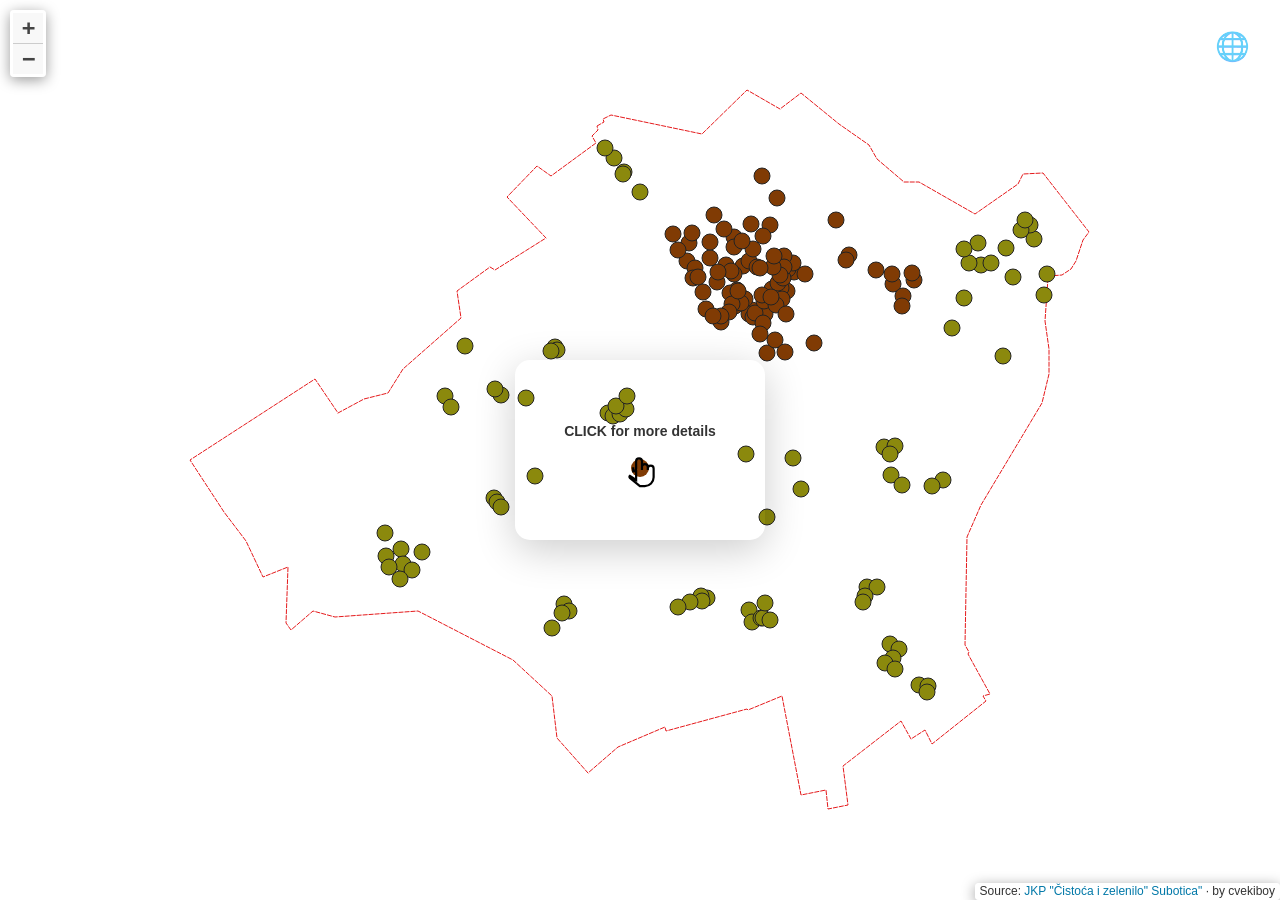
==== en/index.html @ b94af1bd "languages" ====
<!doctype html>
<html lang="en">
    <head>
        <meta charset="utf-8">
        <meta http-equiv="X-UA-Compatible" content="IE=edge">
        <meta name="viewport" content="initial-scale=1,user-scalable=no,maximum-scale=1,width=device-width">
        <meta name="mobile-web-app-capable" content="yes">
        <meta name="apple-mobile-web-app-capable" content="yes">
        <link rel="stylesheet" href="css/leaflet.css">
        <link rel="stylesheet" href="css/L.Control.Layers.Tree.css">
        <link rel="stylesheet" href="css/qgis2web.css">
        <link rel="stylesheet" href="css/fontawesome-all.min.css">
        <link rel="stylesheet" href="css/leaflet.photon.css">
        <link rel="stylesheet" href="css/popup.css">
        <link rel="stylesheet" href="css/languages.css">
        <link rel="icon" type="image/png" href="/images/favicon-96x96.png" sizes="96x96" />
        <link rel="icon" type="image/svg+xml" href="/images/favicon.svg" />
        <link rel="shortcut icon" href="/images/favicon.ico" />
        <link rel="apple-touch-icon" sizes="180x180" href="/images/apple-touch-icon.png" />
        <link rel="manifest" href="/images/site.webmanifest" />
        <style>
        html, body, #map {
            width: 100%;
            height: 100%;
            padding: 0;
            margin: 0;
        }
        </style>
        <title>Bulky waste removal plan in the territory of the municipality of Subotica</title>
    </head>
    <body>
        <!-- LANGUAGE-POPUP -->
        <script src="js/languages.js"></script>
        <div class="flag-sidebar">
          <button class="toggle-btn" onclick="toggleMenu()">🌐</button>
          <div class="menu-content" id="flagMenu">
            <!-- cirilica -->
            <a href="./" class="flag-item">
              <span class="country-text">Ћирили</span>
              <img src="images/rs.svg" alt="СР">
            </a>
            <!-- madjarski -->
            <a href="hu/" class="flag-item">
              <span class="country-text">Magyar</span>
              <img src="images/hu.svg" alt="HU">
            </a>
            <!-- madjarski -->
            <a href="hu/" class="flag-item">
              <span class="country-text">Magyar</span>
              <img src="images/hu.svg" alt="HU">
            </a>
          </div>
        </div>
        <div id="popup">
          <span class="popup-text">CLICK for more details</span>
          <div class="dot">
            <!-- Hand is now nested in dot for easier alignment -->
            <svg class="hand-icon" viewBox="0 0 24 24" fill="none" stroke="black" stroke-width="1.5">
              <path d="M9 10V5C9 3.9 9.9 3 11 3C12.1 3 13 3.9 13 5V11M9 10C9 11.1 8.1 12 7 12V9M13 11V9C13 7.9 13.9 7 15 7C16.1 7 17 7.9 17 9V11M17 11V10C17 8.9 17.9 8 19 8C20.1 8 21 8.9 21 10V16C21 19.3 18.3 22 15 22H11.6L4.7 16.4C4.3 16 4.3 15.3 4.7 15L9 17.8V11" />
            </svg>
          </div>
        </div>
        <script>
          window.addEventListener('click', () => {
            document.getElementById('popup')?.classList.add('hidden');
          }, { once: true });
        </script>
        <div id="map">
        </div>
        <script src="js/qgis2web_expressions.js"></script>
        <script src="js/leaflet.js"></script>
        <script src="js/L.Control.Layers.Tree.js"></script>
        <script src="js/leaflet.rotatedMarker.js"></script>
        <script src="js/leaflet.pattern.js"></script>
        <script src="js/leaflet-hash.js"></script>
        <script src="js/Autolinker.min.js"></script>
        <script src="js/rbush.min.js"></script>
        <script src="js/labelgun.min.js"></script>
        <script src="js/labels.js"></script>
        <script src="js/leaflet.photon.js"></script>
        <script src="data/subotica_teritorija_1.js"></script>
        <script src="data/kabasti_Gradske_MZ_lat_2.js"></script>
        <script src="data/kabasti_Prigradske_MZ_lat_3.js"></script>
        <script>
        var map = L.map('map', {
            zoomControl:false, maxZoom:28, minZoom:1
        })
        var hash = new L.Hash(map);
        map.attributionControl.setPrefix('Source: <a href="https://www.cistoca-su.co.rs/" target="_blank">JKP "Čistoća i zelenilo" Subotica"</a> &middot; by cvekiboy');
        var autolinker = new Autolinker({truncate: {length: 30, location: 'smart'}});
        // remove popup's row if "visible-with-data"
        function removeEmptyRowsFromPopupContent(content, feature) {
         var tempDiv = document.createElement('div');
         tempDiv.innerHTML = content;
         var rows = tempDiv.querySelectorAll('tr');
         for (var i = 0; i < rows.length; i++) {
             var td = rows[i].querySelector('td.visible-with-data');
             var key = td ? td.id : '';
             if (td && td.classList.contains('visible-with-data') && feature.properties[key] == null) {
                 rows[i].parentNode.removeChild(rows[i]);
             }
         }
         return tempDiv.innerHTML;
        }
        // modify popup if contains media
        function addClassToPopupIfMedia(content, popup) {
            var tempDiv = document.createElement('div');
            tempDiv.innerHTML = content;
            var imgTd = tempDiv.querySelector('td img');
            if (imgTd) {
                var src = imgTd.getAttribute('src');
                if (/\.(jpg|jpeg|png|gif|bmp|webp|avif)$/i.test(src)) {
                    popup._contentNode.classList.add('media');
                    setTimeout(function() {
                        popup.update();
                    }, 10);
                } else if (/\.(mp3|wav|ogg|aac)$/i.test(src)) {
                    var audio = document.createElement('audio');
                    audio.controls = true;
                    audio.src = src;
                    imgTd.parentNode.replaceChild(audio, imgTd);
                    popup._contentNode.classList.add('media');
                    setTimeout(function() {
                        popup.setContent(tempDiv.innerHTML);
                        popup.update();
                    }, 10);
                } else if (/\.(mp4|webm|ogg|mov)$/i.test(src)) {
                    var video = document.createElement('video');
                    video.controls = true;
                    video.src = src;
                    video.style.width = "400px";
                    video.style.height = "300px";
                    video.style.maxHeight = "60vh";
                    video.style.maxWidth = "60vw";
                    imgTd.parentNode.replaceChild(video, imgTd);
                    popup._contentNode.classList.add('media');
                    // Aggiorna il popup quando il video carica i metadati
                    video.addEventListener('loadedmetadata', function() {
                        popup.update();
                    });
                    setTimeout(function() {
                        popup.setContent(tempDiv.innerHTML);
                        popup.update();
                    }, 10);
                } else {
                    popup._contentNode.classList.remove('media');
                }
            } else {
                popup._contentNode.classList.remove('media');
            }
        }
        var zoomControl = L.control.zoom({
            position: 'topleft'
        }).addTo(map);
        var bounds_group = new L.featureGroup([]);
        function setBounds() {
            if (bounds_group.getLayers().length) {
                map.fitBounds(bounds_group.getBounds());
            }
        }
        map.createPane('pane_OpenStreetMap_0');
        map.getPane('pane_OpenStreetMap_0').style.zIndex = 400;
        var layer_OpenStreetMap_0 = L.tileLayer('https://tile.openstreetmap.org/{z}/{x}/{y}.png', {
            pane: 'pane_OpenStreetMap_0',
            opacity: 1.0,
            attribution: '',
            minZoom: 1,
            maxZoom: 28,
            minNativeZoom: 0,
            maxNativeZoom: 19
        });
        layer_OpenStreetMap_0;
        map.addLayer(layer_OpenStreetMap_0);
        function pop_subotica_teritorija_1(feature, layer) {
            var popupContent = '<table>\
                    <tr>\
                        <td colspan="2">' + (feature.properties['id'] !== null ? autolinker.link(String(feature.properties['id']).replace(/'/g, '\'').toLocaleString()) : '') + '</td>\
                    </tr>\
                </table>';
            var content = removeEmptyRowsFromPopupContent(popupContent, feature);
			layer.on('popupopen', function(e) {
				addClassToPopupIfMedia(content, e.popup);
			});
			layer.bindPopup(content, { maxHeight: 400 });
        }

        function style_subotica_teritorija_1_0() {
            return {
                pane: 'pane_subotica_teritorija_1',
                opacity: 1,
                color: 'rgba(228,26,28,1.0)',
                dashArray: '4.0,2.0',
                lineCap: 'square',
                lineJoin: 'bevel',
                weight: 1.0,
                fillOpacity: 0,
                interactive: false,
            }
        }
        map.createPane('pane_subotica_teritorija_1');
        map.getPane('pane_subotica_teritorija_1').style.zIndex = 401;
        map.getPane('pane_subotica_teritorija_1').style['mix-blend-mode'] = 'normal';
        var layer_subotica_teritorija_1 = new L.geoJson(json_subotica_teritorija_1, {
            attribution: '',
            interactive: false,
            dataVar: 'json_subotica_teritorija_1',
            layerName: 'layer_subotica_teritorija_1',
            pane: 'pane_subotica_teritorija_1',
            onEachFeature: pop_subotica_teritorija_1,
            style: style_subotica_teritorija_1_0,
        });
        bounds_group.addLayer(layer_subotica_teritorija_1);
        map.addLayer(layer_subotica_teritorija_1);
        function pop_kabasti_Gradske_MZ_lat_2(feature, layer) {
            var popupContent = '<table>\
                    <tr>\
                        <th scope="row">Mesna zajednica</th>\
                        <td class="visible-with-data" id="Mesna zajednica">' + (feature.properties['Mesna zajednica'] !== null ? autolinker.link(String(feature.properties['Mesna zajednica']).replace(/'/g, '\'').toLocaleString()) : '') + '</td>\
                    </tr>\
                    <tr>\
                        <th scope="row">Pozicija</th>\
                        <td class="visible-with-data" id="Pozicija">' + (feature.properties['Pozicija'] !== null ? autolinker.link(String(feature.properties['Pozicija']).replace(/'/g, '\'').toLocaleString()) : '') + '</td>\
                    </tr>\
                    <tr>\
                        <th scope="row">Datum od</th>\
                        <td class="visible-with-data" id="Datum od"><strong>' + (feature.properties['Datum od'] !== null ? autolinker.link(String(feature.properties['Datum od']).replace(/'/g, '\'').toLocaleString()) : '') + '</strong></td>\
                    </tr>\
                    <tr>\
                        <th scope="row">Datum do</th>\
                        <td class="visible-with-data" id="Datum do"><strong>' + (feature.properties['Datum do'] !== null ? autolinker.link(String(feature.properties['Datum do']).replace(/'/g, '\'').toLocaleString()) : '') + '</strong></td>\
                    </tr>\
                </table>';
            var content = removeEmptyRowsFromPopupContent(popupContent, feature);
			layer.on('popupopen', function(e) {
				addClassToPopupIfMedia(content, e.popup);
			});
			layer.bindPopup(content, { maxHeight: 400 });
        }

        function style_kabasti_Gradske_MZ_lat_2_0() {
            return {
                pane: 'pane_kabasti_Gradske_MZ_lat_2',
                radius: 8.0,
                opacity: 1,
                color: 'rgba(35,35,35,1.0)',
                dashArray: '',
                lineCap: 'butt',
                lineJoin: 'miter',
                weight: 1,
                fill: true,
                fillOpacity: 1,
                fillColor: 'rgba(128,59,4,1.0)',
                interactive: true,
            }
        }
        map.createPane('pane_kabasti_Gradske_MZ_lat_2');
        map.getPane('pane_kabasti_Gradske_MZ_lat_2').style.zIndex = 402;
        map.getPane('pane_kabasti_Gradske_MZ_lat_2').style['mix-blend-mode'] = 'normal';
        var layer_kabasti_Gradske_MZ_lat_2 = new L.geoJson(json_kabasti_Gradske_MZ_lat_2, {
            attribution: '',
            interactive: true,
            dataVar: 'json_kabasti_Gradske_MZ_lat_2',
            layerName: 'layer_kabasti_Gradske_MZ_lat_2',
            pane: 'pane_kabasti_Gradske_MZ_lat_2',
            onEachFeature: pop_kabasti_Gradske_MZ_lat_2,
            pointToLayer: function (feature, latlng) {
                var context = {
                    feature: feature,
                    variables: {}
                };
                return L.circleMarker(latlng, style_kabasti_Gradske_MZ_lat_2_0(feature));
            },
        });
        bounds_group.addLayer(layer_kabasti_Gradske_MZ_lat_2);
        map.addLayer(layer_kabasti_Gradske_MZ_lat_2);
        function pop_kabasti_Prigradske_MZ_lat_3(feature, layer) {
            var popupContent = '<table>\
                    <tr>\
                        <th scope="row">Mesna zajednica</th>\
                        <td class="visible-with-data" id="Mesna zajednica">' + (feature.properties['Mesna zajednica'] !== null ? autolinker.link(String(feature.properties['Mesna zajednica']).replace(/'/g, '\'').toLocaleString()) : '') + '</td>\
                    </tr>\
                    <tr>\
                        <th scope="row">Pozicija</th>\
                        <td class="visible-with-data" id="Pozicija">' + (feature.properties['Pozicija'] !== null ? autolinker.link(String(feature.properties['Pozicija']).replace(/'/g, '\'').toLocaleString()) : '') + '</td>\
                    </tr>\
                    <tr>\
                        <th scope="row">Datum od</th>\
                        <td class="visible-with-data" id="Datum od"><strong>' + (feature.properties['Datum od'] !== null ? autolinker.link(String(feature.properties['Datum od']).replace(/'/g, '\'').toLocaleString()) : '') + '</strong></td>\
                    </tr>\
                    <tr>\
                        <th scope="row">Datum do</th>\
                        <td class="visible-with-data" id="Datum do"><strong>' + (feature.properties['Datum do'] !== null ? autolinker.link(String(feature.properties['Datum do']).replace(/'/g, '\'').toLocaleString()) : '') + '</strong></td>\
                    </tr>\
                </table>';
            var content = removeEmptyRowsFromPopupContent(popupContent, feature);
			layer.on('popupopen', function(e) {
				addClassToPopupIfMedia(content, e.popup);
			});
			layer.bindPopup(content, { maxHeight: 400 });
        }

        function style_kabasti_Prigradske_MZ_lat_3_0() {
            return {
                pane: 'pane_kabasti_Prigradske_MZ_lat_3',
                radius: 8.0,
                opacity: 1,
                color: 'rgba(35,35,35,1.0)',
                dashArray: '',
                lineCap: 'butt',
                lineJoin: 'miter',
                weight: 1,
                fill: true,
                fillOpacity: 1,
                fillColor: 'rgba(139,137,13,1.0)',
                interactive: true,
            }
        }
        map.createPane('pane_kabasti_Prigradske_MZ_lat_3');
        map.getPane('pane_kabasti_Prigradske_MZ_lat_3').style.zIndex = 403;
        map.getPane('pane_kabasti_Prigradske_MZ_lat_3').style['mix-blend-mode'] = 'normal';
        var layer_kabasti_Prigradske_MZ_lat_3 = new L.geoJson(json_kabasti_Prigradske_MZ_lat_3, {
            attribution: '',
            interactive: true,
            dataVar: 'json_kabasti_Prigradske_MZ_lat_3',
            layerName: 'layer_kabasti_Prigradske_MZ_lat_3',
            pane: 'pane_kabasti_Prigradske_MZ_lat_3',
            onEachFeature: pop_kabasti_Prigradske_MZ_lat_3,
            pointToLayer: function (feature, latlng) {
                var context = {
                    feature: feature,
                    variables: {}
                };
                return L.circleMarker(latlng, style_kabasti_Prigradske_MZ_lat_3_0(feature));
            },
        });
        bounds_group.addLayer(layer_kabasti_Prigradske_MZ_lat_3);
        map.addLayer(layer_kabasti_Prigradske_MZ_lat_3);
        setBounds();
        resetLabels([layer_kabasti_Gradske_MZ_lat_2]);
        map.on("zoomend", function(){
            resetLabels([layer_kabasti_Gradske_MZ_lat_2]);
        });
        map.on("layeradd", function(){
            resetLabels([layer_kabasti_Gradske_MZ_lat_2]);
        });
        map.on("layerremove", function(){
            resetLabels([layer_kabasti_Gradske_MZ_lat_2]);
        });
        </script>        
    </body>
</html>
---- en/css/leaflet.css ----
/* required styles */

.leaflet-pane,
.leaflet-tile,
.leaflet-marker-icon,
.leaflet-marker-shadow,
.leaflet-tile-container,
.leaflet-pane > svg,
.leaflet-pane > canvas,
.leaflet-zoom-box,
.leaflet-image-layer,
.leaflet-layer {
	position: absolute;
	left: 0;
	top: 0;
	}
.leaflet-container {
	overflow: hidden;
	}
.leaflet-tile,
.leaflet-marker-icon,
.leaflet-marker-shadow {
	-webkit-user-select: none;
	   -moz-user-select: none;
	        user-select: none;
	  -webkit-user-drag: none;
	}
/* Prevents IE11 from highlighting tiles in blue */
.leaflet-tile::selection {
	background: transparent;
}
/* Safari renders non-retina tile on retina better with this, but Chrome is worse */
.leaflet-safari .leaflet-tile {
	image-rendering: -webkit-optimize-contrast;
	}
/* hack that prevents hw layers "stretching" when loading new tiles */
.leaflet-safari .leaflet-tile-container {
	width: 1600px;
	height: 1600px;
	-webkit-transform-origin: 0 0;
	}
.leaflet-marker-icon,
.leaflet-marker-shadow {
	display: block;
	}
/* .leaflet-container svg: reset svg max-width decleration shipped in Joomla! (joomla.org) 3.x */
/* .leaflet-container img: map is broken in FF if you have max-width: 100% on tiles */
.leaflet-container .leaflet-overlay-pane svg {
	max-width: none !important;
	max-height: none !important;
	}
.leaflet-container .leaflet-marker-pane img,
.leaflet-container .leaflet-shadow-pane img,
.leaflet-container .leaflet-tile-pane img,
.leaflet-container img.leaflet-image-layer,
.leaflet-container .leaflet-tile {
	max-width: none !important;
	max-height: none !important;
	width: auto;
	padding: 0;
	}

.leaflet-container img.leaflet-tile {
	/* See: https://bugs.chromium.org/p/chromium/issues/detail?id=600120 */
	mix-blend-mode: plus-lighter;
}

.leaflet-container.leaflet-touch-zoom {
	-ms-touch-action: pan-x pan-y;
	touch-action: pan-x pan-y;
	}
.leaflet-container.leaflet-touch-drag {
	-ms-touch-action: pinch-zoom;
	/* Fallback for FF which doesn't support pinch-zoom */
	touch-action: none;
	touch-action: pinch-zoom;
}
.leaflet-container.leaflet-touch-drag.leaflet-touch-zoom {
	-ms-touch-action: none;
	touch-action: none;
}
.leaflet-container {
	-webkit-tap-highlight-color: transparent;
}
.leaflet-container a {
	-webkit-tap-highlight-color: rgba(51, 181, 229, 0.4);
}
.leaflet-tile {
	filter: inherit;
	visibility: hidden;
	}
.leaflet-tile-loaded {
	visibility: inherit;
	}
.leaflet-zoom-box {
	width: 0;
	height: 0;
	-moz-box-sizing: border-box;
	     box-sizing: border-box;
	z-index: 800;
	}
/* workaround for https://bugzilla.mozilla.org/show_bug.cgi?id=888319 */
.leaflet-overlay-pane svg {
	-moz-user-select: none;
	}

.leaflet-pane         { z-index: 400; }

.leaflet-tile-pane    { z-index: 200; }
.leaflet-overlay-pane { z-index: 400; }
.leaflet-shadow-pane  { z-index: 500; }
.leaflet-marker-pane  { z-index: 600; }
.leaflet-tooltip-pane   { z-index: 650; }
.leaflet-popup-pane   { z-index: 700; }

.leaflet-map-pane canvas { z-index: 100; }
.leaflet-map-pane svg    { z-index: 200; }

.leaflet-vml-shape {
	width: 1px;
	height: 1px;
	}
.lvml {
	behavior: url(#default#VML);
	display: inline-block;
	position: absolute;
	}


/* control positioning */

.leaflet-control {
	position: relative;
	z-index: 800;
	pointer-events: visiblePainted; /* IE 9-10 doesn't have auto */
	pointer-events: auto;
	}
.leaflet-top,
.leaflet-bottom {
	position: absolute;
	z-index: 1000;
	pointer-events: none;
	}
.leaflet-top {
	top: 0;
	}
.leaflet-right {
	right: 0;
	}
.leaflet-bottom {
	bottom: 0;
	}
.leaflet-left {
	left: 0;
	}
.leaflet-control {
	float: left;
	clear: both;
	}
.leaflet-right .leaflet-control {
	float: right;
	}
.leaflet-top .leaflet-control {
	margin-top: 10px;
	}
.leaflet-bottom .leaflet-control {
	margin-bottom: 10px;
	}
.leaflet-left .leaflet-control {
	margin-left: 10px;
	}
.leaflet-right .leaflet-control {
	margin-right: 10px;
	}


/* zoom and fade animations */

.leaflet-fade-anim .leaflet-popup {
	opacity: 0;
	-webkit-transition: opacity 0.2s linear;
	   -moz-transition: opacity 0.2s linear;
	        transition: opacity 0.2s linear;
	}
.leaflet-fade-anim .leaflet-map-pane .leaflet-popup {
	opacity: 1;
	}
.leaflet-zoom-animated {
	-webkit-transform-origin: 0 0;
	    -ms-transform-origin: 0 0;
	        transform-origin: 0 0;
	}
svg.leaflet-zoom-animated {
	will-change: transform;
}

.leaflet-zoom-anim .leaflet-zoom-animated {
	-webkit-transition: -webkit-transform 0.25s cubic-bezier(0,0,0.25,1);
	   -moz-transition:    -moz-transform 0.25s cubic-bezier(0,0,0.25,1);
	        transition:         transform 0.25s cubic-bezier(0,0,0.25,1);
	}
.leaflet-zoom-anim .leaflet-tile,
.leaflet-pan-anim .leaflet-tile {
	-webkit-transition: none;
	   -moz-transition: none;
	        transition: none;
	}

.leaflet-zoom-anim .leaflet-zoom-hide {
	visibility: hidden;
	}


/* cursors */

.leaflet-interactive {
	cursor: pointer;
	}
.leaflet-grab {
	cursor: -webkit-grab;
	cursor:    -moz-grab;
	cursor:         grab;
	}
.leaflet-crosshair,
.leaflet-crosshair .leaflet-interactive {
	cursor: crosshair;
	}
.leaflet-popup-pane,
.leaflet-control {
	cursor: auto;
	}
.leaflet-dragging .leaflet-grab,
.leaflet-dragging .leaflet-grab .leaflet-interactive,
.leaflet-dragging .leaflet-marker-draggable {
	cursor: move;
	cursor: -webkit-grabbing;
	cursor:    -moz-grabbing;
	cursor:         grabbing;
	}

/* marker & overlays interactivity */
.leaflet-marker-icon,
.leaflet-marker-shadow,
.leaflet-image-layer,
.leaflet-pane > svg path,
.leaflet-tile-container {
	pointer-events: none;
	}

.leaflet-marker-icon.leaflet-interactive,
.leaflet-image-layer.leaflet-interactive,
.leaflet-pane > svg path.leaflet-interactive,
svg.leaflet-image-layer.leaflet-interactive path {
	pointer-events: visiblePainted; /* IE 9-10 doesn't have auto */
	pointer-events: auto;
	}

/* visual tweaks */

.leaflet-container {
	background: #ddd;
	outline-offset: 1px;
	}
.leaflet-container a {
	color: #0078A8;
	}
.leaflet-zoom-box {
	border: 2px dotted #38f;
	background: rgba(255,255,255,0.5);
	}


/* general typography */
.leaflet-container {
	font-family: "Helvetica Neue", Arial, Helvetica, sans-serif;
	font-size: 12px;
	font-size: 0.75rem;
	line-height: 1.5;
	}


/* general toolbar styles */

.leaflet-bar {
	box-shadow: 0 1px 5px rgba(0,0,0,0.65);
	border-radius: 4px;
	}
.leaflet-bar a {
	background-color: #fff;
	border-bottom: 1px solid #ccc;
	width: 26px;
	height: 26px;
	line-height: 26px;
	display: block;
	text-align: center;
	text-decoration: none;
	color: black;
	}
.leaflet-bar a,
.leaflet-control-layers-toggle {
	background-position: 50% 50%;
	background-repeat: no-repeat;
	display: block;
	}
.leaflet-bar a:hover,
.leaflet-bar a:focus {
	background-color: #f4f4f4;
	}
.leaflet-bar a:first-child {
	border-top-left-radius: 4px;
	border-top-right-radius: 4px;
	}
.leaflet-bar a:last-child {
	border-bottom-left-radius: 4px;
	border-bottom-right-radius: 4px;
	border-bottom: none;
	}
.leaflet-bar a.leaflet-disabled {
	cursor: default;
	background-color: #f4f4f4;
	color: #bbb;
	}

.leaflet-touch .leaflet-bar a {
	width: 30px;
	height: 30px;
	line-height: 30px;
	}
.leaflet-touch .leaflet-bar a:first-child {
	border-top-left-radius: 2px;
	border-top-right-radius: 2px;
	}
.leaflet-touch .leaflet-bar a:last-child {
	border-bottom-left-radius: 2px;
	border-bottom-right-radius: 2px;
	}

/* zoom control */

.leaflet-control-zoom-in,
.leaflet-control-zoom-out {
	font: bold 18px 'Lucida Console', Monaco, monospace;
	text-indent: 1px;
	}

.leaflet-touch .leaflet-control-zoom-in, .leaflet-touch .leaflet-control-zoom-out  {
	font-size: 22px;
	}


/* layers control */

.leaflet-control-layers {
	box-shadow: 0 1px 5px rgba(0,0,0,0.4);
	background: #fff;
	border-radius: 5px;
	}
.leaflet-control-layers-toggle {
	background-image: url(images/layers.png);
	width: 36px;
	height: 36px;
	}
.leaflet-retina .leaflet-control-layers-toggle {
	background-image: url(images/layers-2x.png);
	background-size: 26px 26px;
	}
.leaflet-touch .leaflet-control-layers-toggle {
	width: 44px;
	height: 44px;
	}
.leaflet-control-layers .leaflet-control-layers-list,
.leaflet-control-layers-expanded .leaflet-control-layers-toggle {
	display: none;
	}
.leaflet-control-layers-expanded .leaflet-control-layers-list {
	display: block;
	position: relative;
	}
.leaflet-control-layers-expanded {
	padding: 6px 10px 6px 6px;
	color: #333;
	background: #fff;
	}
.leaflet-control-layers-scrollbar {
	overflow-y: scroll;
	overflow-x: hidden;
	padding-right: 5px;
	}
.leaflet-control-layers-selector {
	margin-top: 2px;
	position: relative;
	top: 1px;
	}
.leaflet-control-layers label {
	display: block;
	font-size: 13px;
	font-size: 1.08333em;
	}
.leaflet-control-layers-separator {
	height: 0;
	border-top: 1px solid #ddd;
	margin: 5px -10px 5px -6px;
	}

/* Default icon URLs */
.leaflet-default-icon-path { /* used only in path-guessing heuristic, see L.Icon.Default */
	background-image: url(images/marker-icon.png);
	}


/* attribution and scale controls */

.leaflet-container .leaflet-control-attribution {
	background: #fff;
	background: rgba(255, 255, 255, 0.8);
	margin: 0;
	}
.leaflet-control-attribution,
.leaflet-control-scale-line {
	padding: 0 5px;
	color: #333;
	line-height: 1.4;
	}
.leaflet-control-attribution a {
	text-decoration: none;
	}
.leaflet-control-attribution a:hover,
.leaflet-control-attribution a:focus {
	text-decoration: underline;
	}
.leaflet-attribution-flag {
	display: inline !important;
	vertical-align: baseline !important;
	width: 1em;
	height: 0.6669em;
	}
.leaflet-left .leaflet-control-scale {
	margin-left: 5px;
	}
.leaflet-bottom .leaflet-control-scale {
	margin-bottom: 5px;
	}
.leaflet-control-scale-line {
	border: 2px solid #777;
	border-top: none;
	line-height: 1.1;
	padding: 2px 5px 1px;
	white-space: nowrap;
	-moz-box-sizing: border-box;
	     box-sizing: border-box;
	background: rgba(255, 255, 255, 0.8);
	text-shadow: 1px 1px #fff;
	}
.leaflet-control-scale-line:not(:first-child) {
	border-top: 2px solid #777;
	border-bottom: none;
	margin-top: -2px;
	}
.leaflet-control-scale-line:not(:first-child):not(:last-child) {
	border-bottom: 2px solid #777;
	}

.leaflet-touch .leaflet-control-attribution,
.leaflet-touch .leaflet-control-layers,
.leaflet-touch .leaflet-bar {
	box-shadow: none;
	}
.leaflet-touch .leaflet-control-layers,
.leaflet-touch .leaflet-bar {
	border: 2px solid rgba(0,0,0,0.2);
	background-clip: padding-box;
	}


/* popup */

.leaflet-popup {
	position: absolute;
	text-align: center;
	margin-bottom: 20px;
	}
.leaflet-popup-content-wrapper {
	padding: 1px;
	text-align: left;
	border-radius: 12px;
	}
.leaflet-popup-content {
	margin: 13px 24px 13px 20px;
	line-height: 1.3;
	font-size: 13px;
	font-size: 1.08333em;
	min-height: 1px;
	}
.leaflet-popup-content p {
	margin: 17px 0;
	margin: 1.3em 0;
	}
.leaflet-popup-tip-container {
	width: 40px;
	height: 20px;
	position: absolute;
	left: 50%;
	margin-top: -1px;
	margin-left: -20px;
	overflow: hidden;
	pointer-events: none;
	}
.leaflet-popup-tip {
	width: 17px;
	height: 17px;
	padding: 1px;

	margin: -10px auto 0;
	pointer-events: auto;

	-webkit-transform: rotate(45deg);
	   -moz-transform: rotate(45deg);
	    -ms-transform: rotate(45deg);
	        transform: rotate(45deg);
	}
.leaflet-popup-content-wrapper,
.leaflet-popup-tip {
	background: white;
	color: #333;
	box-shadow: 0 3px 14px rgba(0,0,0,0.4);
	}
.leaflet-container a.leaflet-popup-close-button {
	position: absolute;
	top: 0;
	right: 0;
	border: none;
	text-align: center;
	width: 24px;
	height: 24px;
	font: 16px/24px Tahoma, Verdana, sans-serif;
	color: #757575;
	text-decoration: none;
	background: transparent;
	}
.leaflet-container a.leaflet-popup-close-button:hover,
.leaflet-container a.leaflet-popup-close-button:focus {
	color: #585858;
	}
.leaflet-popup-scrolled {
	overflow: auto;
	}

.leaflet-oldie .leaflet-popup-content-wrapper {
	-ms-zoom: 1;
	}
.leaflet-oldie .leaflet-popup-tip {
	width: 24px;
	margin: 0 auto;

	-ms-filter: "progid:DXImageTransform.Microsoft.Matrix(M11=0.70710678, M12=0.70710678, M21=-0.70710678, M22=0.70710678)";
	filter: progid:DXImageTransform.Microsoft.Matrix(M11=0.70710678, M12=0.70710678, M21=-0.70710678, M22=0.70710678);
	}

.leaflet-oldie .leaflet-control-zoom,
.leaflet-oldie .leaflet-control-layers,
.leaflet-oldie .leaflet-popup-content-wrapper,
.leaflet-oldie .leaflet-popup-tip {
	border: 1px solid #999;
	}


/* div icon */

.leaflet-div-icon {
	background: #fff;
	border: 1px solid #666;
	}


/* Tooltip */
/* Base styles for the element that has a tooltip */
.leaflet-tooltip {
	position: absolute;
	padding: 6px;
	background-color: #fff;
	border: 1px solid #fff;
	border-radius: 3px;
	color: #222;
	white-space: nowrap;
	-webkit-user-select: none;
	-moz-user-select: none;
	-ms-user-select: none;
	user-select: none;
	pointer-events: none;
	box-shadow: 0 1px 3px rgba(0,0,0,0.4);
	}
.leaflet-tooltip.leaflet-interactive {
	cursor: pointer;
	pointer-events: auto;
	}
.leaflet-tooltip-top:before,
.leaflet-tooltip-bottom:before,
.leaflet-tooltip-left:before,
.leaflet-tooltip-right:before {
	position: absolute;
	pointer-events: none;
	border: 6px solid transparent;
	background: transparent;
	content: "";
	}

/* Directions */

.leaflet-tooltip-bottom {
	margin-top: 6px;
}
.leaflet-tooltip-top {
	margin-top: -6px;
}
.leaflet-tooltip-bottom:before,
.leaflet-tooltip-top:before {
	left: 50%;
	margin-left: -6px;
	}
.leaflet-tooltip-top:before {
	bottom: 0;
	margin-bottom: -12px;
	border-top-color: #fff;
	}
.leaflet-tooltip-bottom:before {
	top: 0;
	margin-top: -12px;
	margin-left: -6px;
	border-bottom-color: #fff;
	}
.leaflet-tooltip-left {
	margin-left: -6px;
}
.leaflet-tooltip-right {
	margin-left: 6px;
}
.leaflet-tooltip-left:before,
.leaflet-tooltip-right:before {
	top: 50%;
	margin-top: -6px;
	}
.leaflet-tooltip-left:before {
	right: 0;
	margin-right: -12px;
	border-left-color: #fff;
	}
.leaflet-tooltip-right:before {
	left: 0;
	margin-left: -12px;
	border-right-color: #fff;
	}

/* Printing */

@media print {
	/* Prevent printers from removing background-images of controls. */
	.leaflet-control {
		-webkit-print-color-adjust: exact;
		print-color-adjust: exact;
		}
	}
---- en/css/L.Control.Layers.Tree.css ----
.leaflet-control-layers-toggle.leaflet-layerstree-named-toggle {
    margin: 2px 5px;
    width: auto;
    height: auto;
    background-image: none;
}

.leaflet-layerstree-header input {
    margin-left: 0px;
}

.leaflet-layerstree-header label {
    display: inline-block;
    cursor: pointer;
}

.leaflet-layerstree-header-pointer,
.leaflet-layerstree-expand-collapse {
    cursor: pointer;
}

.leaflet-layerstree-children {
    padding-left: 10px;
}

.leaflet-layerstree-children-nopad {
    padding-left: 0px;
}

.leaflet-layerstree-hide,
.leaflet-layerstree-nevershow {
    display: none;
}
---- en/css/qgis2web.css ----
#map {
            background-color: #ffffff
        }
        html, body, #map {
			overflow: hidden;
        }
        .col9{
			height: 100%!important;
		}
		.col3{
			height: 100%;
			overflow: auto;
		}
        .info {
            padding: 6px 8px;
            font: 14px/16px Arial, Helvetica, sans-serif;
            background-color:#f8f8f8 !important;
            color: #444444 !important;
            box-shadow: 0 0 15px rgba(0,0,0,0.2);
            border-radius: 5px;
        }
        .info h2 {
            margin: 0 0 5px;
        }
        .leaflet-container {
            background: #fff;
            padding-right: 10px;
        }
        .leaflet-popup-scrolled {
            border-bottom: unset!important;
            border-top: unset!important;
        }
        .leaflet-popup-content{
            max-height: 70vh;
            max-width: 70vw;
        }
        .leaflet-popup-content.media{
            width: auto!important;
            height: auto!important;
            overflow: auto;
        }
        .leaflet-popup-content th {
            text-align: left;
            vertical-align: top;
            min-width: 75px;
        }
        .leaflet-popup-content td {
            min-width: 75px;
        }
        .leaflet-popup-content td img {
            max-height: 60vh;
            max-width: 60vw;
        }

        .leaflet-tooltip {
            background: none;
            box-shadow: none;
            border: none;
        }
        .leaflet-tooltip-left:before, .leaflet-tooltip-right:before {
            border: 0px;
        }
        }
        .fa, .leaflet-container, a {
            color: #444444 !important;
        }
        .leaflet-control-zoom-in, .leaflet-control-zoom-out,
        .leaflet-control-locate a,
        .leaflet-touch .leaflet-control-geocoder-icon,
        .leaflet-control-search .search-button,
         .leaflet-control-measure {
            background-color: #f8f8f8 !important;
            border-radius: 0px !important;
            color: #444444 !important;
        }
        .abstract {
            font: bold 18px 'Lucida Console', Monaco, monospace;
            text-indent: 1px;
            background-color: #f8f8f8 !important;
            width: 30px !important;
            color: #444444 !important;
            height: 30px !important;
            text-align: center !important;
            line-height: 30px !important;
        }
        .abstractUncollapsed {
            padding: 6px 8px;
            font: 12px/1.5 "Helvetica Neue", Arial, Helvetica, sans-serif;
            background-color:#f8f8f8 !important;
            color: #444444 !important;
            box-shadow: 0 0 15px rgba(0,0,0,0.2);
            border-radius: 5px;
            max-width: 40%;
        }
        .leaflet-control {
            box-shadow: 0 3px 14px rgba(0, 0, 0, 0.4)!important;
            border-radius: 4px;
        }
        .leaflet-touch .leaflet-control-layers,
        .leaflet-touch .leaflet-bar,
        .leaflet-control-search,
        .leaflet-control-measure {
            border: 3px solid rgba(255,255,255,.4) !important;
        }
        .leaflet-control-attribution a {
            color: #0078A8 !important;
        }
        .leaflet-control-scale-line {
            border: 2px solid #f8f8f8 !important;
            border-top: none !important;
            color: black !important;
        }
        .leaflet-control-search .search-button {
            width: 30px !important;
            height: 30px !important;
            font-size: 13px !important;
            text-align: center !important;
            cursor: pointer;
        }
        .search-button.fa.fa-binoculars{
            display: flex;
            justify-content: center;
            align-items: center;
        }
        .leaflet-control-measure .leaflet-control {
            width: 30px !important;
            height: 30px !important;
        }
        .leaflet-container .leaflet-control-search{
            background: none !important;
        }
        .leaflet-control-search .search-input {
            margin: 0px 0px 0px 0px !important;
            height: 30px !important;
        }
        .leaflet-control-measure {
            background: none!important;
            border-radius: 4px !important;
        }
        .leaflet-control-measure .leaflet-control-measure-interaction {
            background-color: #f8f8f8 !important;
        }
        .leaflet-touch .leaflet-control-measure
        .leaflet-control-measure-toggle,
        .leaflet-touch .leaflet-control-measure
        .leaflet-control-measure-toggle:hover {
            width: 30px !important;
            height: 30px !important;
            border-radius: 0px !important;
            background-color: #f8f8f8 !important;
            color: #444444 !important;
            font-size: 13px;
            line-height: 30px;
            text-align: center;
            text-indent: 0%;
        }
        .leaflet-control-layers {
			padding: 2px;
			display: flex;
			flex-direction: column;
			align-items: flex-end;
            background-color: #f8f8f8 !important;
            color: #444444 !important;

		}
        .leaflet-control-layers-expanded {
			padding-left: 6px;
		}	
        .leaflet-control-layers-expanded .leaflet-control-layers-toggle {
            display: block;
            background-image: none;
			text-decoration: none;
            margin-bottom: 3px;
        }
        .leaflet-control-layers-expanded .leaflet-control-layers-toggle::after {
            content: '»';
            font-size: x-large;
            color: #444444 !important;
            display: flex;
            align-items: center;
            justify-content: center;
            width: 100%;
            height: 100%;
            text-align: center;
        }
        .leaflet-overlay-pane {
            z-index: 550;
        }
        .leaflet-popup-pane {
            z-index: 700;
        }
        #gcd-button-control {
            display: flex;
            justify-content: center;
            align-items: center;
        }
---- en/css/leaflet.photon.css ----
ul.photon-autocomplete {
    position: absolute;
    background-color: white;
    max-width: fit-content;
    z-index: 1000;
    box-shadow: 0 4px 9px #999999;
    display: none;
    margin: 0; /* Remove margins */
    list-style-type: none; /* Remove bullets */
    padding: 0; /* Remove padding */
    font-family: Arial, sans-serif;
    height: 200px;
    overflow:hidden;
    overflow-y: scroll;
    scrollbar-width: none;
}
.photon-autocomplete li {
    min-height: 20px;
    line-height: 1em;
    padding: 5px 10px;
    overflow: hidden;
    /* white-space: nowrap; */
    word-wrap: break-word;
    overflow-wrap: break-word;
    word-break: break-word;
    font-size: 1em;
}
.photon-autocomplete li strong {
    display: block;
    
}
.photon-autocomplete li.on {
    background-color: #ff8c9d;
    cursor: pointer;
}
.photon-autocomplete li.photon-no-result {
    text-align: center;
    color: #666;
    font-size: 0.9em;
    line-height: 20px;
    width: fit-content;
    block-size: fit-content;
}
.photon-autocomplete .photon-feedback {
    display: block;
    text-align: right;
    font-size: 0.8em;
    padding: 3px;
    color: #999;
    border-top: 1px solid #eee;
}
.photon-input:focus {
    width: 400px;
    border-radius: 10px;
}
@media all and (max-width:500px){
    #map .photon-input:focus {
        width: 300px;
        border-radius: 10px;
    }
}
@media all and (max-width:400px){
    #map ul.photon-autocomplete {
        position: relative;
        background-color: white;
        max-width: 400;
        z-index: 1000;
        box-shadow: 0 4px 9px #999999;
        display: none;
        margin: 0; /* Remove margins */
        list-style-type: none; /* Remove bullets */
        padding: 0; /* Remove padding */
        font-family: Arial, sans-serif;
    }
    #map .photon-input:focus {
        width: 200px;
        border-radius: 10px;
    }
}
@media all and (max-width:280px){
    #map .photon-input:focus {
        width: 150px;
        border-radius: 10px;
    }
}
---- en/css/popup.css ----
#popup {
    position: fixed;
    top: 50%;
    left: 50%;
    transform: translate(-50%, -50%);
    width: 250px;
    height: 180px;
    background-color: transparent;
    border-radius: 15px;
    box-shadow: 0 10px 40px rgba(0,0,0,0.2);
    display: flex;
    flex-direction: column; /* Stack text and dot vertically */
    justify-content: center;
    align-items: center;
    gap: 20px; /* Space between text and dot */
    z-index: 1000;
    font-family: sans-serif;
  }

  .popup-text {
    font-size: 14px;
    font-weight: 600;
    color: #333;
    pointer-events: none;
  }

  .dot {
    width: 18px;
    height: 18px;
    background: #803b04;
    border-radius: 50%;
    position: relative;
  }

  .hand-icon {
    position: absolute;
    width: 35px;
    top: -5px; /* Adjust starting position relative to dot */
    left: -8px;
    pointer-events: none;
    animation: hand-click 2s infinite ease-in-out;
  }

  @keyframes hand-click {
    0%, 100% { transform: translate(30px, 30px) scale(1); opacity: 1; }
    40%      { transform: translate(5px, 5px) scale(1); }   /* Move to dot */
    50%      { transform: translate(5px, 5px) scale(0.8); } /* Click press */
    60%      { transform: translate(5px, 5px) scale(1); }   /* Release */
  }

  .hidden { display: none !important; }
---- en/css/languages.css ----
.flag-sidebar {
  position: fixed;
  top: 20px;
  right: 20px;
  display: flex;
  flex-direction: column;
  align-items: flex-end;
  z-index: 1000;
  font-family: sans-serif;
}

/* Transparent Button */
.toggle-btn {
  background: transparent;
  border: none;
  font-size: 28px;
  cursor: pointer;
  padding: 10px;
  opacity: 0.6;
  transition: opacity 0.3s;
}
.toggle-btn:hover { opacity: 1; }

/* Menu Reveal Animation */
.menu-content {
  max-height: 0;
  opacity: 0;
  visibility: hidden;
  transition: all 0.4s ease-in-out;
  display: flex;
  flex-direction: column;
  align-items: flex-end;
  margin-top: 10px;
}

.menu-content.show {
  max-height: 500px;
  opacity: 1;
  visibility: visible;
}

/* Clickable Link Container */
.flag-item {
  position: relative;
  display: flex;
  align-items: center;
  justify-content: flex-end;
  text-decoration: none;
  margin-bottom: 15px;
  height: 35px;
  /* Removed the 120px padding */
  background: transparent;
}

/* The Flag Image (Slides Left) */
.flag-item img {
  width: 45px;
  height: 30px;
  border-radius: 4px;
  position: relative;
  z-index: 2;
  transition: transform 0.4s cubic-bezier(0.4, 0, 0.2, 1);
  box-shadow: 0 2px 5px rgba(0,0,0,0.1);
  /* This ensures the mouse stays over the link as it moves */
  pointer-events: auto; 
}

/* The Transparent Text (Revealed from behind) */
.country-text {
  position: absolute;
  right: 0;
  white-space: nowrap;
  color: rgba(0, 0, 0, 0.4);
  font-weight: 600;
  font-size: 14px;
  opacity: 0;
  z-index: 1;
  transition: opacity 0.4s ease-in-out;
  /* Ensures the link area covers the text spot */
  padding-right: 5px; 
}

/* HOVER EFFECT */
.flag-item:hover img {
  transform: translateX(-135%); /* Slides flag left to reveal text */
}

.flag-item:hover .country-text {
  opacity: 1;
  right: 0; /* Text shifts slightly for a clean look */
}
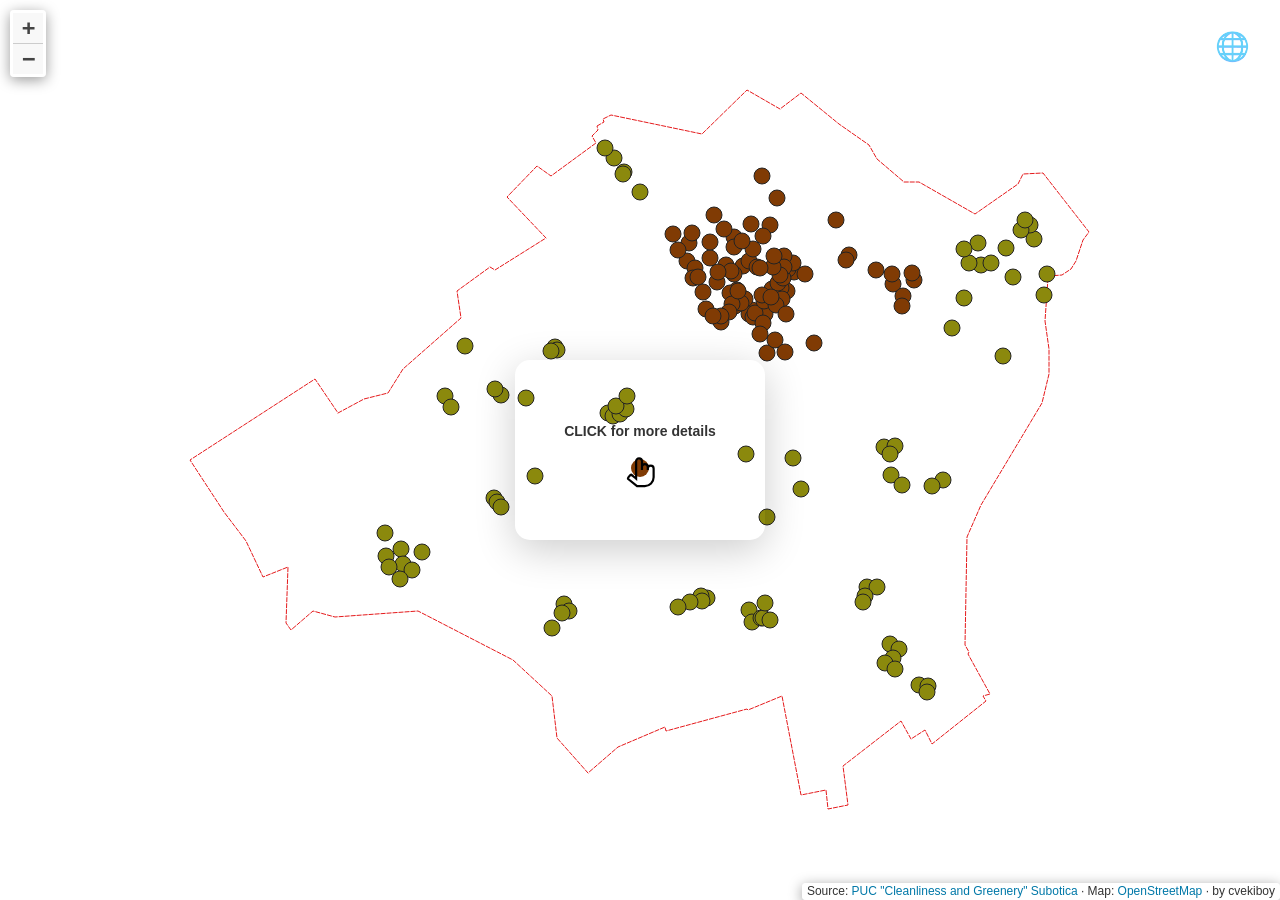
==== commit 34d6c59a: "license and icon" ====
--- a/en/index.html
+++ b/en/index.html
@@ -35,17 +35,17 @@
           <button class="toggle-btn" onclick="toggleMenu()">🌐</button>
           <div class="menu-content" id="flagMenu">
             <!-- cirilica -->
-            <a href="./" class="flag-item">
+            <a href="https://sumasumarum.github.io/" class="flag-item">
               <span class="country-text">Ћирили</span>
               <img src="images/rs.svg" alt="СР">
             </a>
-            <!-- madjarski -->
-            <a href="hu/" class="flag-item">
-              <span class="country-text">Magyar</span>
-              <img src="images/hu.svg" alt="HU">
+            <!-- latinica -->
+            <a href="https://sumasumarum.github.io/sr/" class="flag-item">
+              <span class="country-text">Latinica</span>
+              <img src="images/rs.svg" alt="SR">
             </a>
             <!-- madjarski -->
-            <a href="hu/" class="flag-item">
+            <a href="https://sumasumarum.github.io/hu/" class="flag-item">
               <span class="country-text">Magyar</span>
               <img src="images/hu.svg" alt="HU">
             </a>
@@ -56,7 +56,7 @@
           <div class="dot">
             <!-- Hand is now nested in dot for easier alignment -->
             <svg class="hand-icon" viewBox="0 0 24 24" fill="none" stroke="black" stroke-width="1.5">
-              <path d="M9 10V5C9 3.9 9.9 3 11 3C12.1 3 13 3.9 13 5V11M9 10C9 11.1 8.1 12 7 12V9M13 11V9C13 7.9 13.9 7 15 7C16.1 7 17 7.9 17 9V11M17 11V10C17 8.9 17.9 8 19 8C20.1 8 21 8.9 21 10V16C21 19.3 18.3 22 15 22H11.6L4.7 16.4C4.3 16 4.3 15.3 4.7 15L9 17.8V11" />
+              <path d="M 13,11 V 9 c 0,-1.1 0.9,-2 2,-2 1.1,0 2,0.9 2,2 v 2 m 0,0 v -1 c 0,-1.1 0.9,-2 2,-2 1.1,0 2,0.9 2,2 v 6 c 0,3.3 -2.7,6 -6,6 H 9.6453325 l -6.09375,-4.854324 c -0.7452203,-0.657604 1.7456732,-3.217157 2.1461893,-2.917846 1.4220836,1.062741 2.119277,1.726517 3.3021835,2.676399 L 9.0024888,10.72141 9,5 c -4.785e-4,-1.0999999 0.9,-2 2,-2 1.1,0 2,0.9 2,2 v 6" />
             </svg>
           </div>
         </div>
@@ -86,7 +86,7 @@
             zoomControl:false, maxZoom:28, minZoom:1
         })
         var hash = new L.Hash(map);
-        map.attributionControl.setPrefix('Source: <a href="https://www.cistoca-su.co.rs/" target="_blank">JKP "Čistoća i zelenilo" Subotica"</a> &middot; by cvekiboy');
+        map.attributionControl.setPrefix('Source: <a href="https://www.cistoca-su.co.rs/" target="_blank">PUC "Cleanliness and Greenery" Subotica</a> &middot; Map: <a href="https://www.openstreetmap.org/copyright" target="_blank">OpenStreetMap</a> &middot; by cvekiboy');
         var autolinker = new Autolinker({truncate: {length: 30, location: 'smart'}});
         // remove popup's row if "visible-with-data"
         function removeEmptyRowsFromPopupContent(content, feature) {
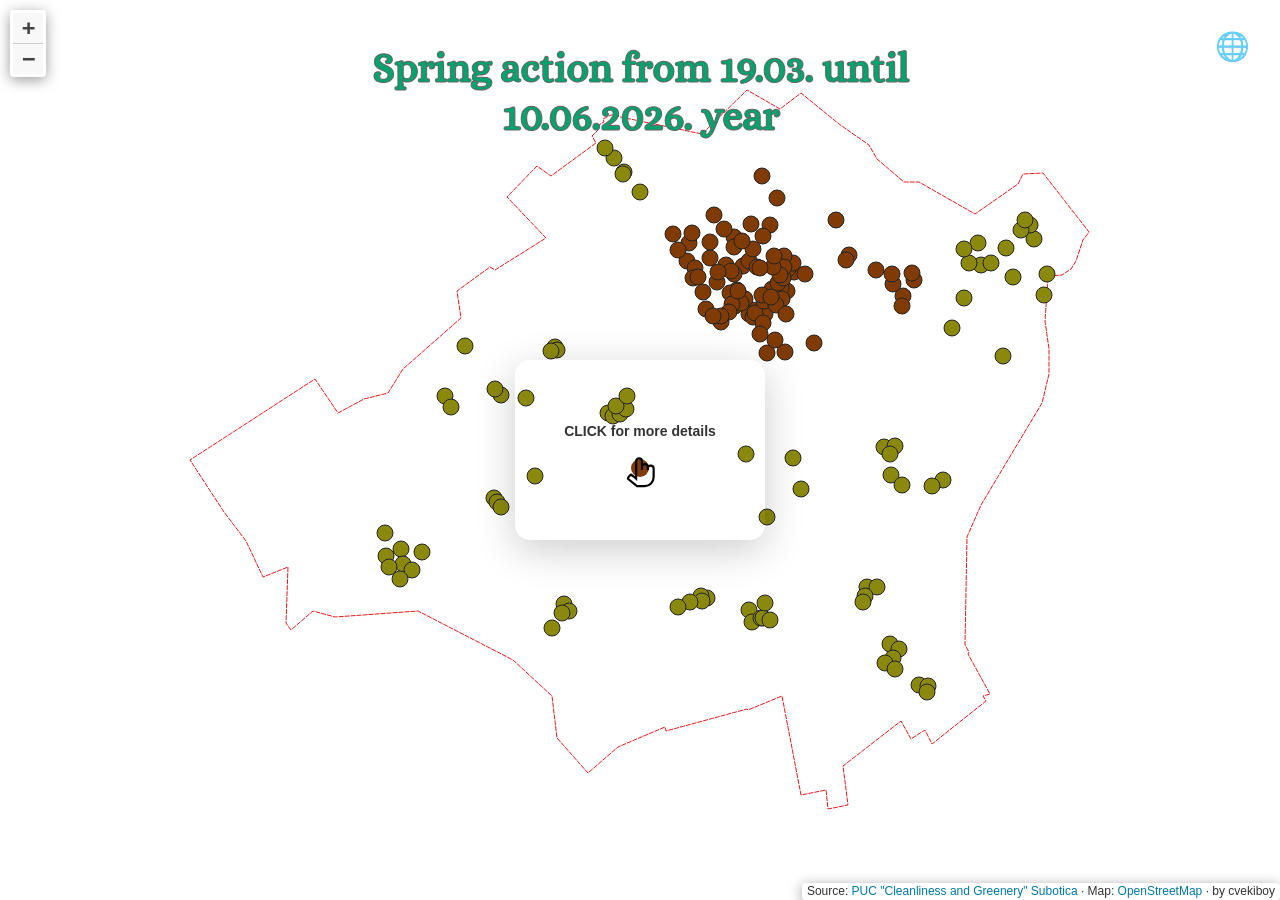
==== commit 506966a2: "title" ====
--- a/en/index.html
+++ b/en/index.html
@@ -51,19 +51,25 @@
             </a>
           </div>
         </div>
-        <div id="popup">
-          <span class="popup-text">CLICK for more details</span>
-          <div class="dot">
-            <!-- Hand is now nested in dot for easier alignment -->
-            <svg class="hand-icon" viewBox="0 0 24 24" fill="none" stroke="black" stroke-width="1.5">
-              <path d="M 13,11 V 9 c 0,-1.1 0.9,-2 2,-2 1.1,0 2,0.9 2,2 v 2 m 0,0 v -1 c 0,-1.1 0.9,-2 2,-2 1.1,0 2,0.9 2,2 v 6 c 0,3.3 -2.7,6 -6,6 H 9.6453325 l -6.09375,-4.854324 c -0.7452203,-0.657604 1.7456732,-3.217157 2.1461893,-2.917846 1.4220836,1.062741 2.119277,1.726517 3.3021835,2.676399 L 9.0024888,10.72141 9,5 c -4.785e-4,-1.0999999 0.9,-2 2,-2 1.1,0 2,0.9 2,2 v 6" />
-            </svg>
-          </div>
+        <div id="popup-wrapper">
+            <div class="popup-title">Spring action from 19.03. until 10.06.2026. year</div>
+                <div id="popup">
+                  <span class="popup-text">CLICK for more details</span>
+                  <div class="dot">
+                    <!-- Hand is now nested in dot for easier alignment -->
+                    <svg class="hand-icon" viewBox="0 0 24 24" fill="none" stroke="black" stroke-width="1.5">
+                      <path d="M 13,11 V 9 c 0,-1.1 0.9,-2 2,-2 1.1,0 2,0.9 2,2 v 2 m 0,0 v -1 c 0,-1.1 0.9,-2 2,-2 1.1,0 2,0.9 2,2 v 6 c 0,3.3 -2.7,6 -6,6 H 9.6453325 l -6.09375,-4.854324 c -0.7452203,-0.657604 1.7456732,-3.217157 2.1461893,-2.917846 1.4220836,1.062741 2.119277,1.726517 3.3021835,2.676399 L 9.0024888,10.72141 9,5 c -4.785e-4,-1.0999999 0.9,-2 2,-2 1.1,0 2,0.9 2,2 v 6" />
+                    </svg>
+                  </div>
+                </div>
+            </div>
         </div>
         <script>
-          window.addEventListener('click', () => {
-            document.getElementById('popup')?.classList.add('hidden');
-          }, { once: true });
+          setTimeout(() => {
+            window.addEventListener('click', () => {
+              document.getElementById('popup-wrapper')?.classList.add('hidden');
+            }, { once: true });
+          }, 500); // half a second delay
         </script>
         <div id="map">
         </div>
--- a/en/css/popup.css
+++ b/en/css/popup.css
@@ -1,21 +1,67 @@
-  #popup {
-    position: fixed;
-    top: 50%;
-    left: 50%;
-    transform: translate(-50%, -50%);
-    width: 250px;
-    height: 180px;
-    background-color: transparent;
-    border-radius: 15px;
-    box-shadow: 0 10px 40px rgba(0,0,0,0.2);
-    display: flex;
-    flex-direction: column; /* Stack text and dot vertically */
-    justify-content: center;
-    align-items: center;
-    gap: 20px; /* Space between text and dot */
-    z-index: 1000;
-    font-family: sans-serif;
+@font-face {
+  font-family: 'Alice-Regular';
+  src: url('./fonts/Alice-Regular.woff2') format('woff2'),
+       url('./fonts/Alice-Regular.ttf') format('truetype'),
+       url('./fonts/Alice-Regular.otf') format('opentype');
+  font-weight: normal;
+  font-style: normal;
+}
+
+@media (max-width: 600px) {
+  .popup-title {
+    font-size: 18px;
+    max-width: 80vw;
   }
+}
+
+#popup-wrapper {
+  position: fixed;
+  inset: 0;                 /* full screen */
+  display: flex;
+  flex-direction: column;
+  justify-content: center;
+  align-items: center;
+  gap: 12px;
+  z-index: 1000;
+}
+
+  .popup-title {
+  position: fixed;
+  top: 5vh;   /* 👈 controls distance from top */
+  left: 50%;
+  transform: translateX(-50%);
+  color: #00A36C;  /* 👈 spring #00A36C / autumn #ffac4a */
+  font-size: clamp(16px, 5.5vw, 40px); /* 👈 Lower vw → earlier shrinking */
+  max-width: 85vw;
+/*   max-width: 90vw; */
+  line-height: 1.2;
+  white-space: normal;
+  word-break: break-word;
+  font-weight: 700;
+  text-align: center;
+  font-family: 'Alice-Regular', serif;
+  -webkit-text-stroke: 1px #676767;
+  text-shadow:
+    0 0 1px #a2a2a2;
+}
+
+  .hidden { display: none !important; }
+
+#popup {
+  width: 250px;
+  height: 180px;
+  background-color: transparent;
+  border-radius: 15px;
+  box-shadow: 0 10px 40px rgba(0,0,0,0.2);
+
+  display: flex;
+  flex-direction: column;
+  justify-content: center;
+  align-items: center;
+  gap: 20px;
+
+  font-family: sans-serif;
+}
 
   .popup-text {
     font-size: 14px;
@@ -48,4 +94,3 @@
     60%      { transform: translate(5px, 5px) scale(1); }   /* Release */
   }
 
-  .hidden { display: none !important; }
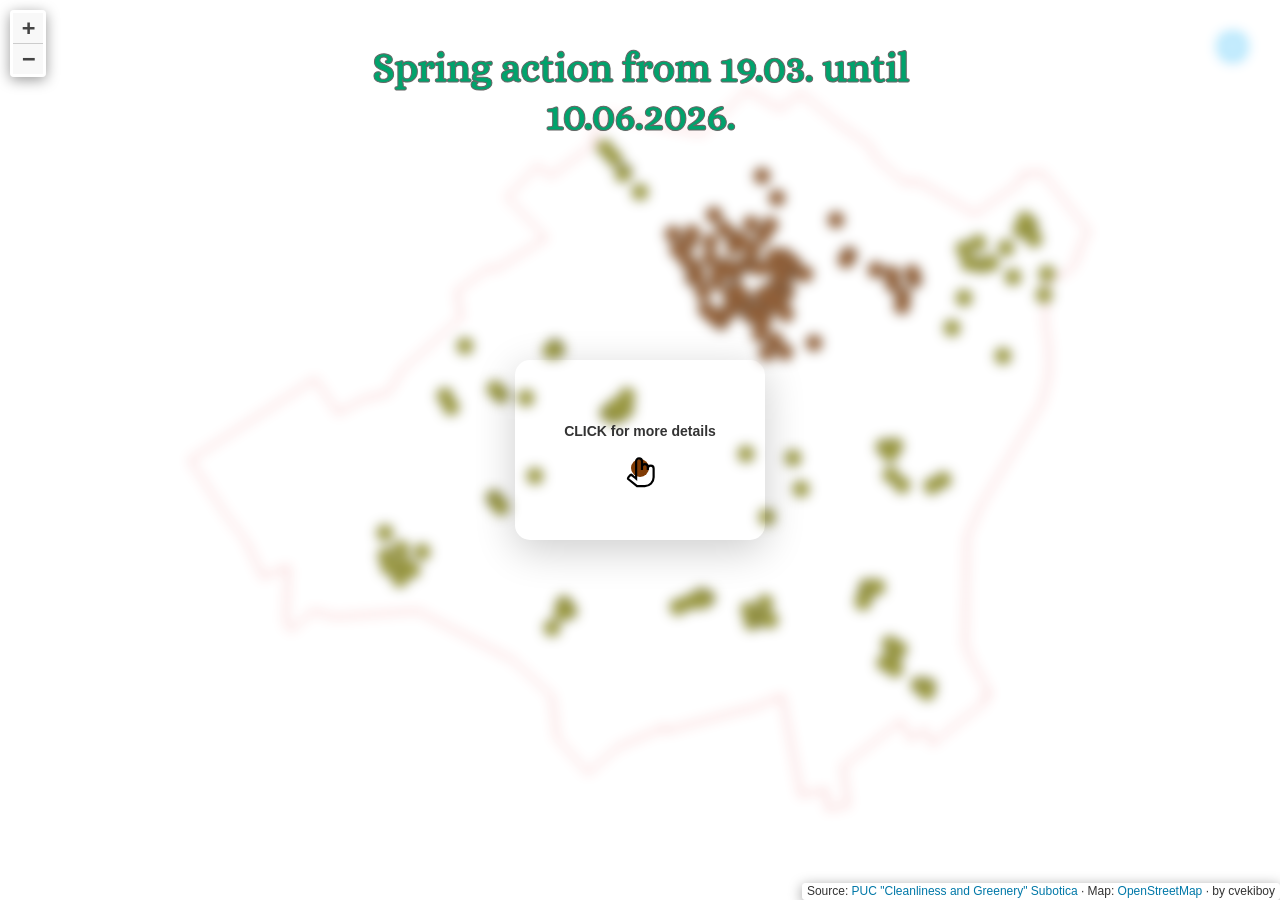
==== commit a111d905: "blur effect" ====
--- a/en/index.html
+++ b/en/index.html
@@ -26,7 +26,7 @@
             margin: 0;
         }
         </style>
-        <title>Bulky waste removal plan in the territory of the municipality of Subotica</title>
+        <title>Bulky waste removal plan (schedule) in the territory of the municipality of Subotica</title>
     </head>
     <body>
         <!-- LANGUAGE-POPUP -->
@@ -52,7 +52,7 @@
           </div>
         </div>
         <div id="popup-wrapper">
-            <div class="popup-title">Spring action from 19.03. until 10.06.2026. year</div>
+            <div class="popup-title">Spring action from 19.03. until 10.06.2026.</div>
                 <div id="popup">
                   <span class="popup-text">CLICK for more details</span>
                   <div class="dot">
--- a/en/css/popup.css
+++ b/en/css/popup.css
@@ -23,6 +23,10 @@
   align-items: center;
   gap: 12px;
   z-index: 1000;
+  /* 👇 blur effect */
+  background: rgba(255, 255, 255, 0.2); /* transparent layer */
+  backdrop-filter: blur(6px);
+  -webkit-backdrop-filter: blur(6px); /* Safari support */
 }
 
   .popup-title {
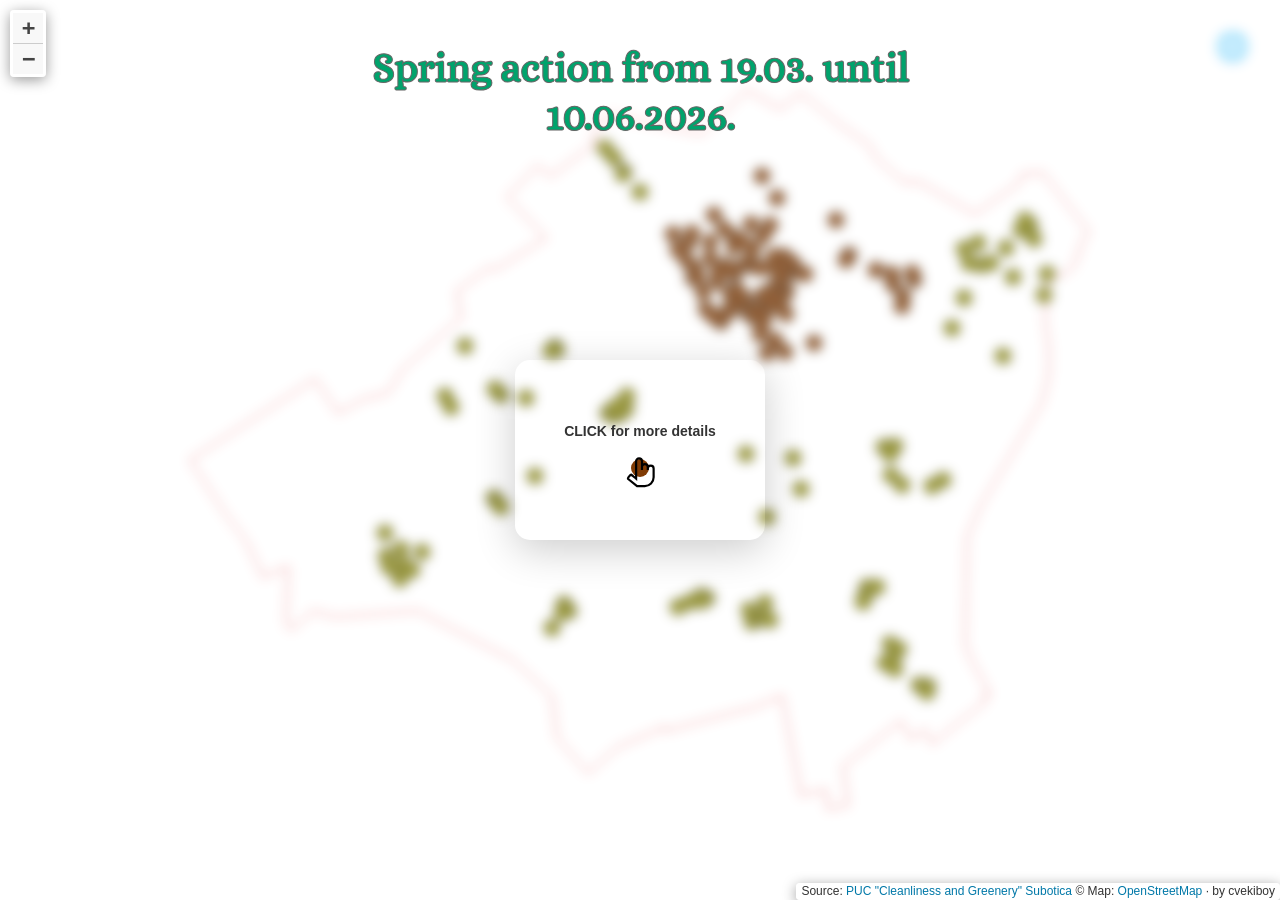
==== commit d46c30ba: "warning fix and lang color" ====
--- a/en/index.html
+++ b/en/index.html
@@ -92,7 +92,7 @@
             zoomControl:false, maxZoom:28, minZoom:1
         })
         var hash = new L.Hash(map);
-        map.attributionControl.setPrefix('Source: <a href="https://www.cistoca-su.co.rs/" target="_blank">PUC "Cleanliness and Greenery" Subotica</a> &middot; Map: <a href="https://www.openstreetmap.org/copyright" target="_blank">OpenStreetMap</a> &middot; by cvekiboy');
+        map.attributionControl.setPrefix('Source: <a href="https://www.cistoca-su.co.rs/" target="_blank">PUC "Cleanliness and Greenery" Subotica</a> &copy; Map: <a href="https://www.openstreetmap.org/copyright" target="_blank">OpenStreetMap</a> &middot; by cvekiboy');
         var autolinker = new Autolinker({truncate: {length: 30, location: 'smart'}});
         // remove popup's row if "visible-with-data"
         function removeEmptyRowsFromPopupContent(content, feature) {
--- a/en/css/languages.css
+++ b/en/css/languages.css
@@ -70,7 +70,7 @@
   position: absolute;
   right: 0;
   white-space: nowrap;
-  color: rgba(0, 0, 0, 0.4);
+  color: rgba(183, 0, 0, 0.8);
   font-weight: 600;
   font-size: 14px;
   opacity: 0;
